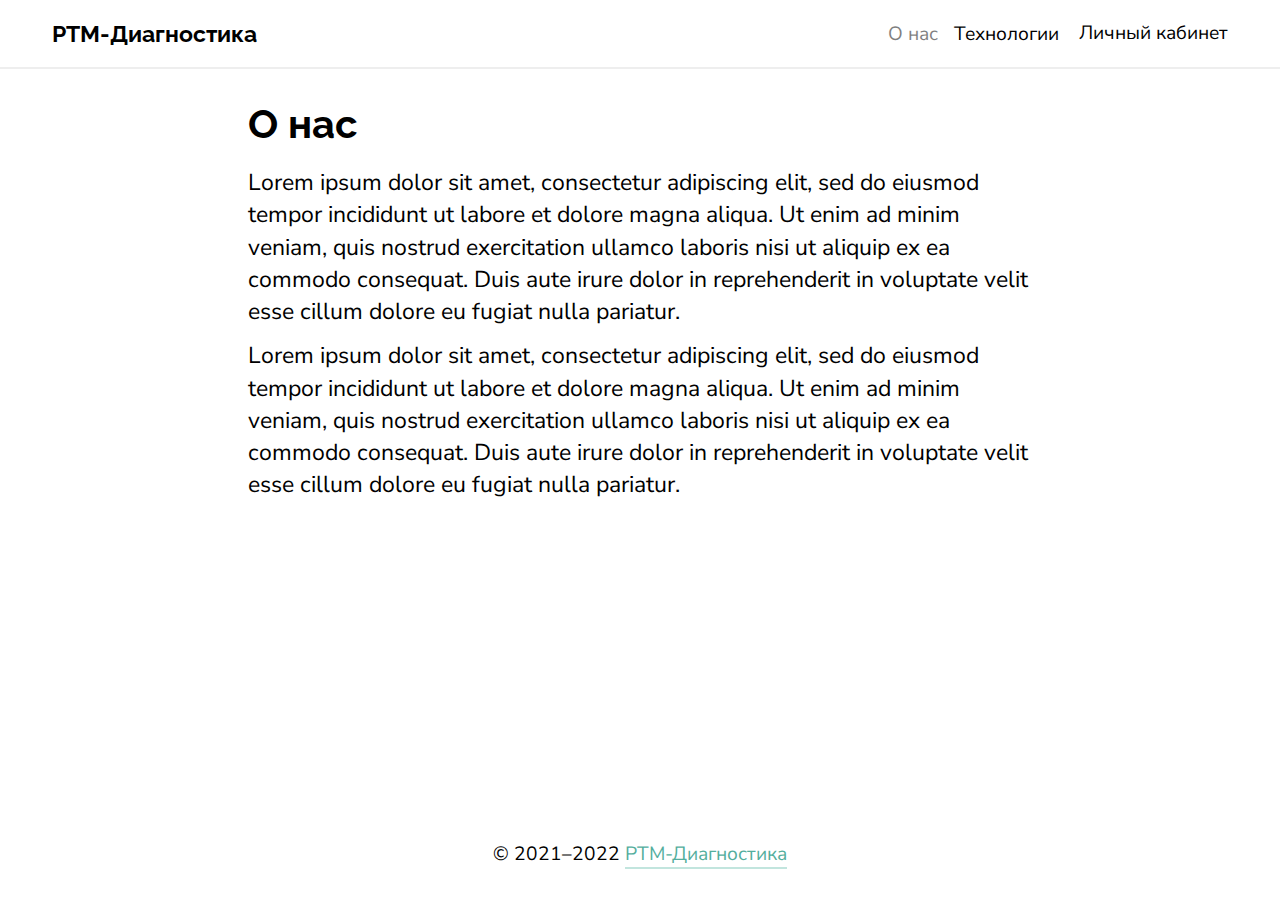
==== about.html @ 33df5606 "Add files via upload" ====
<!DOCTYPE html>
<html lang="ru">

<head>
    <meta charset="utf-8">
    <meta content="width=device-width, initial-scale=1" name="viewport">
    <title>О нас</title>
    <meta content="" name="description">
    <meta content="" name="keywords">
    <link href="" rel="shortcut icon" type="image/x-icon">
    <link href="" rel="icon" sizes="16x16" type="image/png">
    <link href="" rel="icon" sizes="32x32" type="image/png">
    <link href="" rel="icon" sizes="96x96" type="image/png">
    <link href="https://fonts.googleapis.com" rel="preconnect">
    <link crossorigin="" href="https://fonts.gstatic.com" rel="preconnect">
    <link href="https://fonts.googleapis.com/css2?family=Nunito+Sans:ital,wght@0,200;0,300;0,400;0,600;0,700;0,800;0,900;1,200;1,300;1,400;1,600;1,700;1,800;1,900&family=Raleway:ital,wght@0,100;0,200;0,300;0,400;0,500;0,600;0,700;0,800;0,900;1,100;1,200;1,300;1,400;1,500;1,600;1,700;1,800;1,900&display=swap" rel="stylesheet">
    <link href="wwwroot/css/base.css" rel="stylesheet" type="text/css">
    <link href="wwwroot/css/style.css" rel="stylesheet" type="text/css">
</head>

<body>
    <header class="header">
        <div class="header-logo">
            <a asp-action="Index" asp-area="" asp-controller="Home" asp-route-id="" href="index.html">
                <h5 class="text-lg">РТМ-Диагностика</h5>
            </a>
        </div>
        <nav class="header-nav">
            <a asp-action="About" asp-area="" asp-controller="Home" asp-route-id="" class="nav-link is-active" href="about.html">О нас</a>
            <a asp-action="Technologies" asp-area="" asp-controller="Home" asp-route-id="" class="nav-link" href="technologies.html">Технологии</a>
        </nav>
        <div class="header-login">
            <a asp-action="Cabinet" asp-area="" asp-controller="Cabinet" asp-route-id="" class="button-md button-secondary" href="registration.html">
                <i data-icon="user"></i>
                <span>Личный кабинет</span>
            </a>
            <!-- <div class="dropdown" id="toggleDropdown">
                <button class="button-md button-secondary" type="button">
                    <i data-icon="user"></i>
                    <span>Личный кабинет</span>
                </button>
                <ul class="dropdown-list">
                    <li class="dropdown-item">
                        <a class="dropdown-link" href="">
                            <p class="text-md">Личный кабинет</p>
                        </a>
                    </li>
                    <li class="dropdown-item">
                        <a class="dropdown-link" href="">
                            <p class="text-md">Выйти</p>
                        </a>
                    </li>
                </ul>
            </div> -->
        </div>
    </header>
    <main class="main">
        <div class="article">
            <div class="article-title">
                <h2 class="text-xxxl">О нас</h2>
            </div>
            <div class="article-content">
                <p class="text-lg">Lorem ipsum dolor sit amet, consectetur adipiscing elit, sed do eiusmod tempor incididunt ut labore et dolore magna aliqua. Ut enim ad minim veniam, quis nostrud exercitation ullamco laboris nisi ut aliquip ex ea commodo consequat. Duis aute irure dolor in reprehenderit in voluptate velit esse cillum dolore eu fugiat nulla pariatur.</p>
                <p class="text-lg">Lorem ipsum dolor sit amet, consectetur adipiscing elit, sed do eiusmod tempor incididunt ut labore et dolore magna aliqua. Ut enim ad minim veniam, quis nostrud exercitation ullamco laboris nisi ut aliquip ex ea commodo consequat. Duis aute irure dolor in reprehenderit in voluptate velit esse cillum dolore eu fugiat nulla pariatur.</p>
            </div>
        </div>
    </main>
    <footer class="footer">
        <p class="text-md">© 2021–2022 <a class="link" href="index.html">РТМ-Диагностика</a></p>
    </footer>
    <script src="wwwroot/js/jquery.min.js"></script>
    <script src="wwwroot/js/headroom.min.js"></script>
    <script src="wwwroot/js/jQuery.headroom.min.js"></script>
    <script src="wwwroot/js/script.js"></script>
</body>

</html>
---- wwwroot/css/base.css ----
﻿*, ::after, ::before {
	box-sizing: inherit
}

* {
	font: inherit
}

*, :root {
	--space-xxxxs: calc(0.125 * var(--space-unit));
	--space-xxxs: calc(0.25 * var(--space-unit));
	--space-xxs: calc(0.375 * var(--space-unit));
	--space-xs: calc(0.5 * var(--space-unit));
	--space-sm: calc(0.75 * var(--space-unit));
	--space-md: calc(1.25 * var(--space-unit));
	--space-lg: calc(2 * var(--space-unit));
	--space-xl: calc(3.25 * var(--space-unit));
	--space-xxl: calc(5.25 * var(--space-unit));
	--space-xxxl: calc(8.5 * var(--space-unit));
	--space-xxxxl: calc(13.75 * var(--space-unit));
	--text-xs: calc((var(--text-unit) / var(--text-scale-ratio)) / var(--text-scale-ratio));
	--text-sm: calc(var(--text-xs) * var(--text-scale-ratio));
	--text-md: calc(var(--text-sm) * var(--text-scale-ratio) * var(--text-scale-ratio));
	--text-lg: calc(var(--text-md) * var(--text-scale-ratio));
	--text-xl: calc(var(--text-lg) * var(--text-scale-ratio));
	--text-xxl: calc(var(--text-xl) * var(--text-scale-ratio));
	--text-xxxl: calc(var(--text-xxl) * var(--text-scale-ratio));
	--text-xxxxl: calc(var(--text-xxxl) * var(--text-scale-ratio))
}

:root {
    /* common */
    --icon-unit: 1rem;
    --radius: .5em;
    --space-unit: 1rem;
    --text-scale-ratio: 1.25;
    --text-unit: 1.125rem;
    /* max-width */
    --max-width-xs: 38em; /* 608px */
    --max-width-sm: 48em; /* 768px */
    --max-width-md: 64em; /* 1024px */
    --max-width-lg: 80em; /* 1280px */
    --max-width-xl: 90em; /* 1440px */
    /* radius */
    --radius-xxxxs: calc(0.125 * var(--radius));
    --radius-xxxs: calc(0.25 * var(--radius));
    --radius-xxs: calc(0.375 * var(--radius));
    --radius-xs: calc(0.5 * var(--radius));
    --radius-sm: calc(0.75 * var(--radius));
    --radius-md: calc(1.25 * var(--radius));
    --radius-lg: calc(2 * var(--radius));
    --radius-xl: calc(3.25 * var(--radius));
    --radius-xxl: calc(5.25 * var(--radius));
    --radius-xxxl: calc(8.5 * var(--radius));
    --radius-xxxxl: calc(13.75 * var(--radius));
}

@media screen and (max-width: 80em) {
    :root {
        --text-scale-ratio: 1.2;
        --text-unit: 1rem
    }
}

@media screen and (max-width: 48em) {
    :root {
        --text-scale-ratio: 1.15
    }
}

:root {
	--color-black: #000;
	--color-gray-darker: #080808;
	--color-gray-dark: #111;
	--color-gray: #808080;
	--color-gray-light: #eee;
	--color-gray-lighter: #f7f7f7;
	--color-white: #fff;
	--color-blue-dark: #60b2cc;
	--color-blue-light: #bbe3f7;
	--color-green-dark: #53ae9d;
	--color-green-light: #c2e5de;
	--color-orange-dark: #ee783b;
	--color-orange-light: #fdd5bf;
	--color-purple-dark: #7f5b93;
	--color-purple-light: #c4b1d3;
	--color-red-dark: #c96565;
	--color-red-light: #fabebd;
	--color-yellow-dark: #eabc32;
	--color-yellow-light: #f7e695
}

[hidden] {
	display: none
}

a, abbr, address, area, article, aside, audio, b, blockquote, body, button, canvas, caption, cite, code, dd, del, details, dfn, div, dl, dt, em, embed, fieldset, figcaption, figure, footer, form, h1, h2, h3, h4, h5, h6, header, hgroup, hr, html, i, iframe, img, input, ins, kbd, label, legend, li, main, mark, menu, nav, object, ol, output, p, pre, q, rp, rt, rtc, ruby, s, samp, section, select, small, span, strong, sub, summary, sup, table, tbody, td, textarea, tfoot, th, thead, time, tr, ul, var, video {
	border: 0;
	margin: 0;
	padding: 0;
	transition: .25s ease-in-out;
	transition-property: background-color, border-color, color, opacity, transform, visibility
	/* transition-property: background-color, border-color, color, font-size, margin, opacity, padding, transform, visibility */
}

a {
	background-color: transparent;
	color: inherit;
	text-decoration: none
}

article, aside, details, figcaption, figure, footer, header, hgroup, main, menu, nav, section {
	display: block
}

b, strong {
	font-weight: 700
}

blockquote, q {
	quotes: none
}

body {
	background-color: var(--color-white);
	color: var(--color-black);
	font: 400 var(--text-unit) "Nunito Sans", sans-serif
}

h1,
h2,
h3,
h4,
h5,
h6 {
    font-family: "Raleway", sans-serif;
	font-weight: 700
}

h1 {
    font-size: var(--text-xxxxl)
}

h2 {
    font-size: var(--text-xxxl)
}

h3 {
    font-size: var(--text-xxl)
}

h4 {
    font-size: var(--text-xl)
}

h5 {
    font-size: var(--text-lg)
}

h6 {
    font-size: var(--text-md)
}

html {
	box-sizing: border-box
}

img, svg, video {
	max-width: 100%
}

img {
	vertical-align: bottom
}

svg {
	flex-shrink: 0
}

menu, ol, ul {
	list-style: none
}

p {
	line-height: 1.4
}

s {
	text-decoration: line-through
}

small {
	font-size: var(--text-sm)
}

table {
	border-collapse: collapse;
	border-spacing: 0
}

.clearfix::after, .clearfix::before {
	content: "";
	display: table
}

.clearfix::after {
	clear: both
}

/* accessibility */

.sr-only, .sr-only-focusable:not(:focus):not(:focus-within) {
	border: 0;
	clip: rect(1px, 1px, 1px, 1px);
	clip-path: inset(50%);
	height: 1px;
	overflow: hidden;
	padding: 0;
	position: absolute;
	white-space: nowrap;
	width: 1px
}



.is-hidden {
    display: none;
    opacity: 0;
    visibility: hidden
}

.not-hidden {
    display: block;
    opacity: 1;
    visibility: visible
}

/*********
*
*  Validation
*
*********/

.field-validation-error {
    color: var(--red-primary) !important
}



[data-columns] {
    display: -ms-grid;
    display: grid;
    grid-gap: var(--space-md);
    -ms-grid-rows: auto;
    grid-template-rows: auto
}

[data-columns="1"] {
    -ms-grid-columns: (1fr)[1];
    grid-template-columns: repeat(1, 1fr)
}

[data-columns="2"] {
    -ms-grid-columns: (1fr)[2];
    grid-template-columns: repeat(2, 1fr)
}

[data-columns="3"] {
    -ms-grid-columns: (1fr)[3];
    grid-template-columns: repeat(3, 1fr)
}

[data-columns="4"] {
    -ms-grid-columns: (1fr)[4];
    grid-template-columns: repeat(4, 1fr)
}

[data-columns="5"] {
    -ms-grid-columns: (1fr)[5];
    grid-template-columns: repeat(5, 1fr)
}

[data-columns="6"] {
    -ms-grid-columns: (1fr)[6];
    grid-template-columns: repeat(6, 1fr)
}

@media screen and (max-width: 64em) {
    [data-columns="1"] {
        -ms-grid-columns: (1fr)[1];
        grid-template-columns: repeat(1, 1fr)
    }

    [data-columns="2"] {
        -ms-grid-columns: (1fr)[2];
        grid-template-columns: repeat(2, 1fr)
    }

    [data-columns="3"] {
        -ms-grid-columns: (1fr)[2];
        grid-template-columns: repeat(2, 1fr)
    }

    [data-columns="4"] {
        -ms-grid-columns: (1fr)[2];
        grid-template-columns: repeat(2, 1fr)
    }

    [data-columns="5"] {
        -ms-grid-columns: (1fr)[3];
        grid-template-columns: repeat(3, 1fr)
    }

    [data-columns="6"] {
        -ms-grid-columns: (1fr)[3];
        grid-template-columns: repeat(3, 1fr)
    }
}

@media screen and (max-width: 48em) {
    [data-columns="1"] {
        -ms-grid-columns: (1fr)[1];
        grid-template-columns: repeat(1, 1fr)
    }

    [data-columns="2"] {
        -ms-grid-columns: (1fr)[1];
        grid-template-columns: repeat(1, 1fr)
    }

    [data-columns="3"] {
        -ms-grid-columns: (1fr)[2];
        grid-template-columns: repeat(2, 1fr)
    }

    [data-columns="4"] {
        -ms-grid-columns: (1fr)[2];
        grid-template-columns: repeat(2, 1fr)
    }

    [data-columns="5"] {
        -ms-grid-columns: (1fr)[2];
        grid-template-columns: repeat(2, 1fr)
    }

    [data-columns="6"] {
        -ms-grid-columns: (1fr)[3];
        grid-template-columns: repeat(3, 1fr)
    }
}







a {
    cursor: pointer;
    text-decoration: none
}



/*
body {
    font: 400 var(--text-lg)/1.2 "Nunito Sans", sans-serif;
    font-family: "Nunito Sans", sans-serif;
    font-size: var(--text-lg);
    font-weight: 400;
    line-height: 1.2
*/
---- wwwroot/css/style.css ----
html,
body {
    overflow-x: hidden
}

body {
    display: flex;
    flex-direction: column;
    min-height: 100vh;
    position: relative
}

form > :not(:last-child) {
    margin-bottom: var(--space-md)
}

:focus {
    outline: none
}

/* components */

button,
.button-sm,
.button-md,
.button-lg,
input,
.input-sm,
.input-md,
.input-lg,
textarea,
.textarea-sm,
.textarea-md,
.textarea-lg {
    appearance: none;
    background-color: var(--color-gray-lighter);
    border: 2px solid transparent;
    border-radius: var(--radius-sm);
    color: var(--color-black);
    font: 400 var(--text-md)/1.2 "Nunito Sans", sans-serif;
    font-family: "Nunito Sans", sans-serif;
    font-size: var(--text-md);
    font-weight: 400;
    line-height: 1.2;
    overflow: hidden;
    position: relative;
    text-overflow: ellipsis;
    width: 100%
}

button:hover,
button:focus,
.button-sm:hover,
.button-sm:focus,
.button-md:hover,
.button-md:focus,
.button-lg:hover,
.button-lg:focus,
input:hover,
input:focus,
.input-sm:hover,
.input-sm:focus,
.input-md:hover,
.input-md:focus,
.input-lg:hover,
.input-lg:focus,
textarea:hover,
textarea:focus,
.textarea-sm:hover,
.textarea-sm:focus,
.textarea-md:hover,
.textarea-md:focus,
.textarea-lg:hover,
.textarea-lg:focus {
    background-color: var(--color-gray-light)
}

.button-sm,
.input-sm,
.textarea-sm {
    font-size: var(--text-sm);
    padding: var(--space-xs) var(--space-sm)
}

.button-md,
.input-md,
.textarea-md {
    font-size: var(--text-md);
    padding: var(--space-sm) var(--space-md)
}

.button-lg,
.input-lg,
.textarea-lg {
    font-size: var(--text-lg);
    padding: var(--space-md) var(--space-lg)
}

button,
.button-sm,
.button-md,
.button-lg {
    align-items: center;
    background-origin: border-box;
    cursor: pointer;
    display: inline-flex;
    justify-content: center;
    overflow: visible;
    text-decoration: none;
    touch-action: manipulation;
    white-space: nowrap;
    width: -webkit-fit-content;
    width: -moz-fit-content;
    width: fit-content
}

button > :not(:last-child),
.button-sm > :not(:last-child),
.button-md > :not(:last-child),
.button-lg > :not(:last-child) {
    margin-right: var(--space-xxs)
}

.button-sm {
    height: calc(1.2 * var(--text-sm) + 2 * var(--space-xs) + 2 * 2px);
    min-width: calc(1.2 * var(--text-sm) + 2 * var(--space-xs) + 2 * 2px)
}

.button-sm.button-icon {
    border-radius: 50%;
    flex-shrink: 0;
    height: calc(1.2 * var(--text-sm) + 2 * var(--space-xs) + 2 * 2px);
    max-width: calc(1.2 * var(--text-sm) + 2 * var(--space-xs) + 2 * 2px);
    padding: var(--space-xs);
    width: calc(1.2 * var(--text-sm) + 2 * var(--space-xs) + 2 * 2px)
}

.button-md {
    height: calc(1.2 * var(--text-md) + 2 * var(--space-sm) + 2 * 2px);
    min-width: calc(1.2 * var(--text-md) + 2 * var(--space-sm) + 2 * 2px)
}

.button-md.button-icon {
    border-radius: 50%;
    flex-shrink: 0;
    height: calc(1.2 * var(--text-md) + 2 * var(--space-sm) + 2 * 2px);
    max-width: calc(1.2 * var(--text-md) + 2 * var(--space-sm) + 2 * 2px);
    padding: var(--space-sm);
    width: calc(1.2 * var(--text-md) + 2 * var(--space-sm) + 2 * 2px)
}

.button-lg {
    height: calc(1.2 * var(--text-lg) + 2 * var(--space-md) + 2 * 2px);
    min-width: calc(1.2 * var(--text-lg) + 2 * var(--space-md) + 2 * 2px)
}

.button-lg.button-icon {
    border-radius: 50%;
    flex-shrink: 0;
    height: calc(1.2 * var(--text-lg) + 2 * var(--space-md) + 2 * 2px);
    max-width: calc(1.2 * var(--text-lg) + 2 * var(--space-md) + 2 * 2px);
    padding: var(--space-md);
    width: calc(1.2 * var(--text-lg) + 2 * var(--space-md) + 2 * 2px)
}

button span,
button i,
.button-sm span,
.button-sm i,
.button-md span,
.button-md i,
.button-lg span,
.button-lg i {
    color: var(--color-black)
}

button i,
.button-sm i,
.button-md i,
.button-lg i {
    flex-shrink: 0
}

.button-sm span {
    font-size: var(--text-sm)
}

.button-md span {
    font-size: var(--text-md)
}

.button-lg span {
    font-size: var(--text-lg)
}

.button-sm i {
    height: var(--text-sm);
    width: var(--text-sm)
}

.button-md i {
    height: var(--text-md);
    width: var(--text-md)
}

.button-lg i {
    height: var(--text-lg);
    width: var(--text-lg)
}

.button-primary {
    background-color: var(--color-green-dark);
    color: var(--color-white)
}

.button-primary span {
    color: var(--color-white)
}

.button-primary i {
    stroke: var(--color-white)
}

.button-primary:hover {
    background-color: var(--color-green-light)
}

.button-subtle {
    background-color: transparent;
    border: 2px solid var(--color-gray-light)
}

.button-secondary {
    background-color: transparent !important;
    border: 0 none !important;
    border-radius: 0 !important;
    height: auto !important;
    padding: 0 !important
}

.button-secondary:hover,
.button-secondary:focus {
    background-color: transparent;
    opacity: .5
}

input,
.input-sm,
.input-md,
.input-lg {
    display: block
}

.input-sm {
    height: calc(1.2 * var(--text-sm) + 2 * var(--space-xs) + 2 * 2px)
}

.input-md {
    height: calc(1.2 * var(--text-md) + 2 * var(--space-sm) + 2 * 2px)
}

.input-lg {
    height: calc(1.2 * var(--text-lg) + 2 * var(--space-md) + 2 * 2px)
}

.input-subtle {
    background-color: transparent;
    border: 2px solid var(--color-gray-light)
}

input::placeholder {
    color: var(--color-gray)
}

textarea,
.textarea-sm,
.textarea-md,
.textarea-lg {
    display: block;
    overflow: auto;
    resize: vertical
}

textarea::placeholder {
    color: var(--color-gray)
}

.dropdown {
    display: flex;
    position: relative
}

.dropdown-list {
    background-color: var(--color-white);
    border: 2px solid var(--color-gray-light);
    border-radius: var(--radius-sm);
    height: fit-content;
    left: 0;
    opacity: 0;
    overflow: hidden;
    overflow-y: auto;
    position: absolute;
    right: 0;
    top: calc(100% + var(--space-xxs));
    visibility: hidden;
    width: 100%;
    z-index: 8
}

.dropdown:hover .dropdown-list {
    opacity: 1;
    visibility: visible
}

.dropdown-item {
    cursor: pointer;
    padding: var(--space-sm) var(--space-md)
}

.dropdown-item:not(:last-of-type) {
    border-bottom: 2px solid var(--color-gray-light)
}

.dropdown-item:hover {
    background-color: var(--color-gray-light)
}

/* header */

.header {
    align-items: center;
    background-color: var(--color-white);
    border-bottom: 2px solid var(--color-gray-light);
    display: flex;
    flex-shrink: 0;
    justify-content: flex-end;
    padding: var(--space-md) var(--space-xl);
    position: sticky;
    top: 0;
    width: 100%;
    z-index: 9
}

.header-pinned {
    transform: translatey(0%)
}

.header-unpinned {
    transform: translatey(-100%)
}

.header-logo {
    margin-right: auto
}

.header-nav {
    padding-left: var(--space-md)
}

.nav-link {
    color: var(--color-black);
    font-size: var(--text-md);
    margin-right: var(--space-sm);
    overflow: hidden;
    white-space: nowrap
}

.nav-link.is-active {
    opacity: .5
}

.nav-link:hover {
    opacity: .5
}

.nav-link:last-of-type {
    margin-right: 0
}

.header-login {
    align-items: center;
    display: flex;
    padding-left: var(--space-md)
}

.header-login a i,
.header-login button i {
    display: none
}

.header-login .dropdown-list {
    height: max-content;
    left: auto;
    min-width: 240px;
    overflow-y: hidden
}

/* main */

.main {
    flex-grow: 1;
    padding: var(--space-lg) var(--space-xl)
}

/* footer */

.footer {
    display: flex;
    flex-shrink: 0;
    justify-content: center;
    padding: var(--space-lg) var(--space-xl)
}

/* article */

.article {
    margin-left: auto;
    margin-right: auto;
    width: calc(100% / 3 * 2)
}

.article-title {
    margin-bottom: var(--space-md)
}

.article-content > :not(:last-child) {
    margin-bottom: var(--space-sm)
}

/* cabinet */

.cabinet {
    display: flex;
    position: relative
}

.cabinet > :not(:last-child) {
    margin-right: var(--space-lg)
}

.cabinet-aside {
    /* flex-basis: calc((2 * 100% - 3 * var(--space-lg)) / 6); */
    flex-shrink: 0;
    width: calc((2 * 100% - 3 * var(--space-lg)) / 6)
}

.cabinet-body {
    /* flex-basis: calc((4 * 100% - 3 * var(--space-lg)) / 6); */
    flex-shrink: 0;
    width: calc((4 * 100% - 3 * var(--space-lg)) / 6)
}

.cabinet-header {
    margin-bottom: var(--space-md)
}

.cabinet-title {
    align-items: center;
    display: flex;
    justify-content: space-between;
    margin-bottom: var(--space-xxs);
    position: relative
}

.cabinet-title:last-child {
    margin-bottom: 0
}

#closeProfile {
    display: none
}

#openProfile {
    display: none
}

/* contact */

.contact-form button,
.contact-form input {
    width: 100%
}

/* profile */

.profile {
    /* background-color: var(--color-white); */
    border: 2px solid var(--color-gray-light);
    border-radius: var(--radius-md);
    overflow: hidden;
    padding: var(--space-md) var(--space-lg)
}

.profile-thumb {
    aspect-ratio: 1 / 1;
    border: 2px solid var(--color-gray-light);
    border-radius: 50%;
    margin: 0 auto var(--space-md);
    max-height: 256px;
    max-width: 256px;
    width: calc(100% / 3 * 2)
}

.profile-img {
    object-fit: cover;
    width: 100%
}

.profile-item p,
.profile-item span {
    overflow: hidden;
    text-overflow: ellipsis
}

.profile-item {
    margin-bottom: var(--space-md)
}

.profile-item:last-of-type {
    margin-bottom: 0
}

/* exams */

.exams-control {
    display: flex;
    flex-wrap: wrap;
    margin: calc(-1 * var(--space-xxs) / 2);
    margin-bottom: calc(var(--space-md) - var(--space-xxs) / 2);
    width: auto
}

.exams-control > * {
    margin: calc(var(--space-xxs) / 2)
}

.exams-list {
    border: 2px solid var(--color-gray-light);
    border-radius: var(--radius-md)
}

.exams-item {
    border-bottom: 2px solid var(--color-gray-light);
    padding: var(--space-md) var(--space-lg);
    width: 100%
}

.exams-item:last-of-type {
    border-bottom: none
}

.exams-item .row {
    margin-bottom: var(--space-md)
}

/* medical-centers */

.medical-centers-list {
    border: 2px solid var(--color-gray-light);
    border-radius: var(--radius-md)
}

.medical-centers-item {
    border-bottom: 2px solid var(--color-gray-light);
    padding: var(--space-md) var(--space-lg);
    width: 100%
}

.medical-centers-item:last-of-type {
    border-bottom: none
}

/* menu */

.menu-list {
    border: 2px solid var(--color-gray-light);
    border-radius: var(--radius-md)
}

.menu-item {
    border-bottom: 2px solid var(--color-gray-light);
    padding: var(--space-md) var(--space-lg);
    width: 100%
}

.menu-item:last-of-type {
    border-bottom: none
}

/* login */

.login {
    margin-left: auto;
    margin-right: auto;
    text-align: center;
    width: calc(100% / 3)
}

.login-action button {
    width: 100%
}

.login > :not(:last-child) {
    margin-bottom: var(--space-md)
}

.input-group {
    overflow: hidden;
    position: relative
}

.input-group input {
    border-bottom: none;
    border-radius: 0
}

.input-group input:first-of-type {
    border-top-left-radius: var(--radius-sm);
    border-top-right-radius: var(--radius-sm)
}

.input-group input:last-of-type {
    border-bottom: 2px solid var(--color-gray-light);
    border-bottom-left-radius: var(--radius-sm);
    border-bottom-right-radius: var(--radius-sm)
}

.column.column-end {
    align-self: end
}

.is-hidden {
    display: none;
    opacity: 0;
    visibility: hidden
}

.not-hidden {
    display: block;
    opacity: 1;
    visibility: visible
}

.desc {
    color: var(--color-gray);
    display: block;
    font-size: var(--text-md);
    margin-bottom: var(--space-xxxxs)
}

.desc:last-child {
    margin-bottom: 0
}

:root {
    --icon-sm: var(--text-sm);
    --icon-md: var(--text-md);
    --icon-lg: var(--text-md)
}

i,
.icon-sm,
.icon-md,
.icon-lg {
    background-position: 50% 50%;
    background-position: center center;
    background-repeat: no-repeat;
    background-size: cover;
    background-size: var(--text-md);
    content: "";
    display: inline-block;
    height: var(--text-md);
    position: relative;
    width: var(--text-md);
    /* flex-shrink: 0;
    height: var(--size);
    line-height: 1;
    max-width: initial;
    width: var(--size);
    --size: 1em */
}

.icon-sm {
    background-size: var(--text-sm);
    height: var(--text-sm);
    /* min-width: var(--text-sm); */
    width: var(--text-sm);
    --size: var(--icon-sm)
}

.icon-md {
    background-size: var(--text-md);
    height: var(--text-md);
    /* min-width: var(--text-md); */
    width: var(--text-md);
    --size: var(--icon-sm)
}

.icon-lg {
    background-size: var(--text-lg);
    height: var(--text-lg);
    /* min-width: var(--text-lg); */
    width: var(--text-lg);
    --size: var(--icon-lg)
}

[data-icon="user"] {
    background-image: url("data:image/svg+xml;charset=utf-8,%3Csvg xmlns='http://www.w3.org/2000/svg' width='24' height='24' viewBox='0 0 24 24' fill='none' stroke='%23000000' stroke-width='2' stroke-linecap='round' stroke-linejoin='round'%3E%3Cpath d='M20 21v-2a4 4 0 0 0-4-4H8a4 4 0 0 0-4 4v2'%3E%3C/path%3E%3Ccircle cx='12' cy='7' r='4'%3E%3C/circle%3E%3C/svg%3E");
}

[data-icon="x"] {
    background-image: url("data:image/svg+xml;charset=utf-8,%3csvg xmlns='http://www.w3.org/2000/svg' width='24' height='24' viewbox='0 0 24 24' fill='none' stroke='%23000000' stroke-width='2' stroke-linecap='round' stroke-linejoin='round'%3e%3cline x1='18' y1='6' x2='6' y2='18'%3e%3c/line%3e%3cline x1='6' y1='6' x2='18' y2='18'%3e%3c/line%3e%3c/svg%3e");
}

.link {
    border-bottom: 2px solid var(--color-green-light);
    color: var(--color-green-dark);
    font: 400 var(--text-md)/1.2 "Nunito Sans", sans-serif
}

.link:hover,
.link:focus {
    border-bottom-color: var(--color-green-dark)
}

.separator {
    border-bottom: 2px solid var(--color-gray-light);
    width: 100%
}

/* aspect-ratio */

[class^=aspect-ratio-] {
    height: 0;
    padding-bottom: calc(100%/(var(--aspect-ratio)));
    position: relative;
    --aspect-ratio: calc(16 / 9)
}

[class^=aspect-ratio] > * {
    height: 100%;
    left: 0;
    position: absolute;
    top: 0;
    width: 100%
}

[class^=aspect-ratio] > :not(iframe) {
    -o-object-fit: cover;
    object-fit: cover
}

.aspect-ratio-1\:1 {
    --aspect-ratio: calc(1/1)
}

.aspect-ratio-4\:3 {
    --aspect-ratio: calc(4 / 3)
}

.aspect-ratio-14\:9 {
    --aspect-ratio: calc(14 / 9)
}

.aspect-ratio-16\:9 {
    --aspect-ratio: calc(16 / 9)
}

.aspect-ratio-16\:10 {
    --aspect-ratio: calc(16 / 10)
}

.aspect-ratio-2\:1 {
    --aspect-ratio: calc(2 / 1)
}

.aspect-ratio-3\:1 {
    --aspect-ratio: calc(3 / 1)
}

.aspect-ratio-4\:1 {
    --aspect-ratio: calc(4 / 1)
}

.aspect-ratio-3\:2 {
    --aspect-ratio: calc(3 / 2)
}

.aspect-ratio-5\:4 {
    --aspect-ratio: calc(5 / 4)
}

.aspect-ratio-7\:5 {
    --aspect-ratio: calc(7 / 5)
}

.aspect-ratio-19\:10 {
    --aspect-ratio: calc(21 / 10)
}

.aspect-ratio-21\:9 {
    --aspect-ratio: calc(21 / 9)
}

.aspect-ratio-32\:9 {
    --aspect-ratio: calc(32 / 9)
}

/* font-size */

.text-xs {
    font-size: var(--text-xs)
}

.text-sm {
    font-size: var(--text-sm)
}

.text-md {
    font-size: var(--text-md)
}

.text-lg {
    font-size: var(--text-lg)
}

.text-xl {
    font-size: var(--text-xl)
}

.text-xxl {
    font-size: var(--text-xxl)
}

.text-xxxl {
    font-size: var(--text-xxxl)
}

.text-xxxxl {
    font-size: var(--text-xxxxl)
}

@media screen and (max-width: 64em) {
    .header {
        padding: var(--space-md) var(--space-lg)
    }

    .header-login a,
    .header-login button {
        padding: 0;
        min-width: 0
    }

    .header-login a i,
    .header-login button i {
        display: inline-block;
        margin-right: 0 !important
    }

    .header-login a span,
    .header-login button span {
        display: none
    }

    .main {
        padding: var(--space-md) var(--space-lg)
    }

    .footer {
        padding: var(--space-md) var(--space-lg)
    }

    .cabinet-aside {
        display: none
    }

    .cabinet-body {
        /* flex-basis: 100%; */
        width: 100%
    }

    .cabinet.is-collapsed .cabinet-aside {
        display: block;
        /* flex-basis: 100%; */
        width: 100%;
        z-index: 8
    }

    .cabinet.is-collapsed .cabinet-body {
        display: none
    }

    #closeProfile {
        background-color: var(--color-white);
        display: inline-flex;
        position: absolute;
        right: var(--space-lg);
        top: var(--space-md)
    }

    #closeProfile:hover,
    #closeProfile:focus {
        background-color: var(--color-gray-light)
    }

    #openProfile {
        display: inline-flex
    }

    .login {
        width: calc(100% / 2)
    }

    .profile-thumb {
        margin: 0 var(--space-lg) 0 0;
        width: calc(100% / 2)
    }
}

@media screen and (max-width: 48em) {
    .header {
        padding: var(--space-md)
    }

    .main {
        padding: var(--space-md)
    }

    .footer {
        padding: var(--space-md)
    }

    .article {
        width: 100%
    }

    .cabinet.is-collapsed .cabinet-aside {
        flex-direction: column
    }

    .login {
        width: 100%
    }

    .profile-thumb {
        margin: 0 0 var(--space-md);
        width: 100%
    }
}

@media screen and (max-width: 38em) {
    .header {
        flex-wrap: wrap
    }

    .header-logo {
        flex: 1;
        margin-right: none
    }

    .header-nav {
        display: flex;
        flex: 2;
        flex-basis: 100%;
        flex-wrap: wrap;
        order: 2;
        padding-left: 0 !important;
        padding-top: var(--space-sm);
        width: 100%
    }

    .cabinet-title {
        align-items: flex-start;
        flex-direction: column
    }

    .cabinet-title button {
        width: 100%
    }

    .cabinet-title > :not(:last-child) {
        margin-bottom: var(--space-xxs)
    }

    #closeProfile {
        right: 0;
        top: 0
    }

    .profile {
        border: 0;
        border-radius: 0;
        padding: 0
    }

    .exams-control {
        flex-wrap: nowrap;
        overflow-y: auto;
        width: 100%
    }

    .exams-control > * {
        flex-shrink: 0
    }

    .exams-list {
        border: 0;
        border-radius: 0
    }

    .exams-item {
        padding: var(--space-md) 0
    }

    .exams-item:first-of-type {
        padding-top: 0
    }

    .exams-item:last-of-type {
        padding-bottom: 0
    }

    .medical-centers-list {
        border: 0;
        border-radius: 0
    }

    .medical-centers-item {
        padding: var(--space-md) 0
    }

    .medical-centers-item:first-of-type {
        padding-top: 0
    }

    .medical-centers-item:last-of-type {
        padding-bottom: 0
    }

    .menu-list {
        border: 0;
        border-radius: 0
    }

    .menu-item {
        padding: var(--space-md) 0
    }

    .menu-item:first-of-type {
        padding-top: 0
    }

    .menu-item:last-of-type {
        padding-bottom: 0
    }
}

.field-validation-error {
    color: var(--red-primary) !important
}
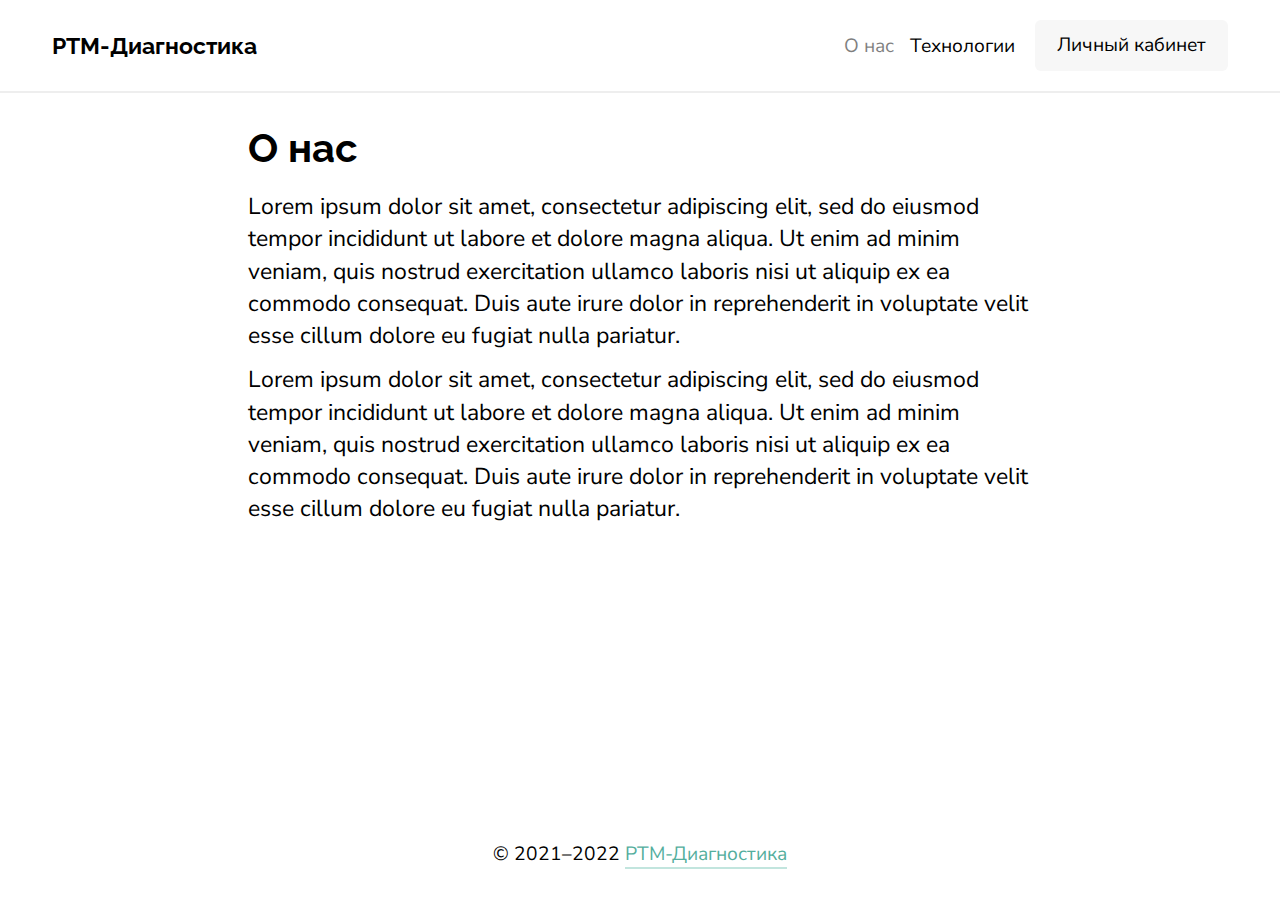
==== commit f170a05b: "Add files via upload" ====
--- a/about.html
+++ b/about.html
@@ -14,8 +14,8 @@
     <link href="https://fonts.googleapis.com" rel="preconnect">
     <link crossorigin="" href="https://fonts.gstatic.com" rel="preconnect">
     <link href="https://fonts.googleapis.com/css2?family=Nunito+Sans:ital,wght@0,200;0,300;0,400;0,600;0,700;0,800;0,900;1,200;1,300;1,400;1,600;1,700;1,800;1,900&family=Raleway:ital,wght@0,100;0,200;0,300;0,400;0,500;0,600;0,700;0,800;0,900;1,100;1,200;1,300;1,400;1,500;1,600;1,700;1,800;1,900&display=swap" rel="stylesheet">
-    <link href="wwwroot/css/base.css" rel="stylesheet" type="text/css">
-    <link href="wwwroot/css/style.css" rel="stylesheet" type="text/css">
+    <link href="wwwroot/css/base.min.css" rel="stylesheet" type="text/css">
+    <link href="wwwroot/css/style.min.css" rel="stylesheet" type="text/css">
 </head>
 
 <body>
@@ -26,23 +26,38 @@
             </a>
         </div>
         <nav class="header-nav">
-            <a asp-action="About" asp-area="" asp-controller="Home" asp-route-id="" class="nav-link is-active" href="about.html">О нас</a>
-            <a asp-action="Technologies" asp-area="" asp-controller="Home" asp-route-id="" class="nav-link" href="technologies.html">Технологии</a>
+            <a asp-action="About" asp-area="" asp-controller="Home" asp-route-id="" class="header-nav-link is-active" href="about.html">О нас</a>
+            <a asp-action="Technologies" asp-area="" asp-controller="Home" asp-route-id="" class="header-nav-link" href="technologies.html">Технологии</a>
         </nav>
         <div class="header-login">
-            <a asp-action="Cabinet" asp-area="" asp-controller="Cabinet" asp-route-id="" class="button-md button-secondary" href="registration.html">
+            <a asp-action="Cabinet" asp-area="" asp-controller="Cabinet" asp-route-id="" class="button-md" href="registration.html">
                 <i data-icon="user"></i>
                 <span>Личный кабинет</span>
             </a>
-            <!-- <div class="dropdown" id="toggleDropdown">
-                <button class="button-md button-secondary" type="button">
+            <!-- <div class="dropdown">
+                <button class="button-md" type="button">
                     <i data-icon="user"></i>
                     <span>Личный кабинет</span>
                 </button>
                 <ul class="dropdown-list">
                     <li class="dropdown-item">
-                        <a class="dropdown-link" href="">
+                        <a class="dropdown-link" href="cabinet.html">
                             <p class="text-md">Личный кабинет</p>
+                        </a>
+                    </li>
+                    <li class="dropdown-item">
+                        <a class="dropdown-link" href="medicalcenters.html">
+                            <p class="text-md">Медицинские центры</p>
+                        </a>
+                    </li>
+                    <li class="dropdown-item">
+                        <a class="dropdown-link" href="examinations.html">
+                            <p class="text-md">Обследования</p>
+                        </a>
+                    </li>
+                    <li class="dropdown-item">
+                        <a class="dropdown-link" href="contact.html">
+                            <p class="text-md">Персональные данные</p>
                         </a>
                     </li>
                     <li class="dropdown-item">
--- a/wwwroot/css/base.min.css
+++ b/wwwroot/css/base.min.css
@@ -0,0 +1 @@
+*,::after,::before{-webkit-box-sizing:inherit;box-sizing:inherit}*{font:inherit}*,:root{--space-xxxxs:calc(0.125 * var(--space-unit));--space-xxxs:calc(0.25 * var(--space-unit));--space-xxs:calc(0.375 * var(--space-unit));--space-xs:calc(0.5 * var(--space-unit));--space-sm:calc(0.75 * var(--space-unit));--space-md:calc(1.25 * var(--space-unit));--space-lg:calc(2 * var(--space-unit));--space-xl:calc(3.25 * var(--space-unit));--space-xxl:calc(5.25 * var(--space-unit));--space-xxxl:calc(8.5 * var(--space-unit));--space-xxxxl:calc(13.75 * var(--space-unit));--text-xs:calc((var(--text-unit) / var(--text-scale-ratio)) / var(--text-scale-ratio));--text-sm:calc(var(--text-xs) * var(--text-scale-ratio));--text-md:calc(var(--text-sm) * var(--text-scale-ratio) * var(--text-scale-ratio));--text-lg:calc(var(--text-md) * var(--text-scale-ratio));--text-xl:calc(var(--text-lg) * var(--text-scale-ratio));--text-xxl:calc(var(--text-xl) * var(--text-scale-ratio));--text-xxxl:calc(var(--text-xxl) * var(--text-scale-ratio));--text-xxxxl:calc(var(--text-xxxl) * var(--text-scale-ratio))}:root{--icon-unit:1rem;--radius:.25em;--space-unit:1rem;--text-scale-ratio:1.25;--text-unit:1.125rem;--max-width-xs:38em;--max-width-sm:48em;--max-width-md:64em;--max-width-lg:80em;--max-width-xl:90em;--radius-xxxxs:calc(0.125 * var(--radius));--radius-xxxs:calc(0.25 * var(--radius));--radius-xxs:calc(0.375 * var(--radius));--radius-xs:calc(0.5 * var(--radius));--radius-sm:calc(0.75 * var(--radius));--radius-md:calc(1.25 * var(--radius));--radius-lg:calc(2 * var(--radius));--radius-xl:calc(3.25 * var(--radius));--radius-xxl:calc(5.25 * var(--radius));--radius-xxxl:calc(8.5 * var(--radius));--radius-xxxxl:calc(13.75 * var(--radius))}@media screen and (max-width:80em){:root{--text-scale-ratio:1.2;--text-unit:1rem}}@media screen and (max-width:48em){:root{--text-scale-ratio:1.15}}:root{--color-black:#000;--color-gray-darker:#080808;--color-gray-dark:#111;--color-gray:#808080;--color-gray-light:#eee;--color-gray-lighter:#f7f7f7;--color-white:#fff;--color-blue-dark:#60b2cc;--color-blue-light:#bbe3f7;--color-green-dark:#53ae9d;--color-green-light:#c2e5de;--color-orange-dark:#ee783b;--color-orange-light:#fdd5bf;--color-purple-dark:#7f5b93;--color-purple-light:#c4b1d3;--color-red-dark:#c96565;--color-red-light:#fabebd;--color-yellow-dark:#eabc32;--color-yellow-light:#f7e695}[hidden]{display:none}a,abbr,address,area,article,aside,audio,b,blockquote,body,button,canvas,caption,cite,code,dd,del,details,dfn,div,dl,dt,em,embed,fieldset,figcaption,figure,footer,form,h1,h2,h3,h4,h5,h6,header,hgroup,hr,html,i,iframe,img,input,ins,kbd,label,legend,li,main,mark,menu,nav,object,ol,output,p,pre,q,rp,rt,rtc,ruby,s,samp,section,select,small,span,strong,sub,summary,sup,table,tbody,td,textarea,tfoot,th,thead,time,tr,ul,var,video{border:0;margin:0;padding:0;-webkit-transition:.125s ease-in-out;-o-transition:.125s ease-in-out;transition:.125s ease-in-out;-webkit-transition-property:background-color,border-color,color,opacity,visibility,-webkit-transform;transition-property:background-color,border-color,color,opacity,visibility,-webkit-transform;-o-transition-property:background-color,border-color,color,opacity,transform,visibility;transition-property:background-color,border-color,color,opacity,transform,visibility;transition-property:background-color,border-color,color,opacity,transform,visibility,-webkit-transform}a{background-color:transparent;color:inherit;text-decoration:none}article,aside,details,figcaption,figure,footer,header,hgroup,main,menu,nav,section{display:block}b,strong{font-weight:700}blockquote,q{quotes:none}body{background-color:var(--color-white);color:var(--color-black);font:400 var(--text-unit) "Nunito Sans",sans-serif}h1,h2,h3,h4,h5,h6{font-family:Raleway,sans-serif;font-weight:700}h1{font-size:var(--text-xxxxl)}h2{font-size:var(--text-xxxl)}h3{font-size:var(--text-xxl)}h4{font-size:var(--text-xl)}h5{font-size:var(--text-lg)}h6{font-size:var(--text-md)}html{-webkit-box-sizing:border-box;box-sizing:border-box}img,svg,video{max-width:100%}img{vertical-align:bottom}svg{-ms-flex-negative:0;flex-shrink:0}menu,ol,ul{list-style:none}p{line-height:1.4}s{text-decoration:line-through}small{font-size:var(--text-sm)}table{border-collapse:collapse;border-spacing:0}.clearfix::after,.clearfix::before{content:"";display:table}.clearfix::after{clear:both}.field-validation-error{color:var(--red-primary)!important}.is-hidden{display:none;opacity:0;visibility:hidden}.not-hidden{display:block;opacity:1;visibility:visible}.sr-only,.sr-only-focusable:not(:focus):not(:focus-within){border:0;clip:rect(1px,1px,1px,1px);-webkit-clip-path:inset(50%);clip-path:inset(50%);height:1px;overflow:hidden;padding:0;position:absolute;white-space:nowrap;width:1px}[data-columns]{display:-ms-grid;display:grid;grid-gap:var(--space-md);-ms-grid-rows:auto;grid-template-rows:auto}[data-columns="1"]{-ms-grid-columns:(1fr)[1];grid-template-columns:repeat(1,1fr)}[data-columns="2"]{-ms-grid-columns:(1fr)[2];grid-template-columns:repeat(2,1fr)}[data-columns="3"]{-ms-grid-columns:(1fr)[3];grid-template-columns:repeat(3,1fr)}[data-columns="4"]{-ms-grid-columns:(1fr)[4];grid-template-columns:repeat(4,1fr)}[data-columns="5"]{-ms-grid-columns:(1fr)[5];grid-template-columns:repeat(5,1fr)}[data-columns="6"]{-ms-grid-columns:(1fr)[6];grid-template-columns:repeat(6,1fr)}@media screen and (max-width:64em){[data-columns="1"]{-ms-grid-columns:(1fr)[1];grid-template-columns:repeat(1,1fr)}[data-columns="2"]{-ms-grid-columns:(1fr)[2];grid-template-columns:repeat(2,1fr)}[data-columns="3"]{-ms-grid-columns:(1fr)[2];grid-template-columns:repeat(2,1fr)}[data-columns="4"]{-ms-grid-columns:(1fr)[2];grid-template-columns:repeat(2,1fr)}[data-columns="5"]{-ms-grid-columns:(1fr)[3];grid-template-columns:repeat(3,1fr)}[data-columns="6"]{-ms-grid-columns:(1fr)[3];grid-template-columns:repeat(3,1fr)}}@media screen and (max-width:48em){[data-columns="1"]{-ms-grid-columns:(1fr)[1];grid-template-columns:repeat(1,1fr)}[data-columns="2"]{-ms-grid-columns:(1fr)[1];grid-template-columns:repeat(1,1fr)}[data-columns="3"]{-ms-grid-columns:(1fr)[2];grid-template-columns:repeat(2,1fr)}[data-columns="4"]{-ms-grid-columns:(1fr)[2];grid-template-columns:repeat(2,1fr)}[data-columns="5"]{-ms-grid-columns:(1fr)[2];grid-template-columns:repeat(2,1fr)}[data-columns="6"]{-ms-grid-columns:(1fr)[3];grid-template-columns:repeat(3,1fr)}}--- a/wwwroot/css/style.min.css
+++ b/wwwroot/css/style.min.css
@@ -0,0 +1 @@
+:focus{outline:0}body,html{overflow-x:hidden}body{display:-webkit-box;display:-ms-flexbox;display:flex;-webkit-box-orient:vertical;-webkit-box-direction:normal;-ms-flex-direction:column;flex-direction:column;min-height:100vh;position:relative}form>:not(:last-child){margin-bottom:var(--space-md)}form button,form input{width:100%!important}.button-lg,.button-md,.button-sm,.input-lg,.input-md,.input-sm,.textarea-lg,.textarea-md,.textarea-sm,button,input,textarea{-webkit-appearance:none;-moz-appearance:none;appearance:none;background-color:var(--color-gray-lighter);border:2px solid transparent;border-radius:var(--radius-md);color:var(--color-black);font:400 var(--text-md)/1.2 "Nunito Sans",sans-serif;font-family:"Nunito Sans",sans-serif;font-size:var(--text-md);font-weight:400;line-height:1.2;overflow:hidden;position:relative;-o-text-overflow:ellipsis;text-overflow:ellipsis;width:100%}.button-lg:focus,.button-lg:hover,.button-md:focus,.button-md:hover,.button-sm:focus,.button-sm:hover,.input-lg:focus,.input-lg:hover,.input-md:focus,.input-md:hover,.input-sm:focus,.input-sm:hover,.textarea-lg:focus,.textarea-lg:hover,.textarea-md:focus,.textarea-md:hover,.textarea-sm:focus,.textarea-sm:hover,button:focus,button:hover,input:focus,input:hover,textarea:focus,textarea:hover{background-color:var(--color-gray-light)}.button-sm,.input-sm,.textarea-sm{font-size:var(--text-sm);padding:var(--space-xs) var(--space-sm)}.button-md,.input-md,.textarea-md{font-size:var(--text-md);padding:var(--space-sm) var(--space-md)}.button-lg,.input-lg,.textarea-lg{font-size:var(--text-lg);padding:var(--space-md) var(--space-lg)}.button-lg,.button-md,.button-sm,button{-webkit-box-align:center;-ms-flex-align:center;align-items:center;cursor:pointer;display:-webkit-inline-box;display:-ms-inline-flexbox;display:inline-flex;-webkit-box-pack:center;-ms-flex-pack:center;justify-content:center;position:relative;text-decoration:none;width:-webkit-fit-content;width:-moz-fit-content;width:fit-content}.button-lg>:not(:last-child),.button-md>:not(:last-child),.button-sm>:not(:last-child),button>:not(:last-child){margin-right:var(--space-xxs)}.button-sm{height:calc(1.2 * var(--text-sm) + 2 * var(--space-xs) + 2 * 2px);min-width:calc(1.2 * var(--text-sm) + 2 * var(--space-xs) + 2 * 2px)}.button-sm.button-icon{border-radius:50%;-ms-flex-negative:0;flex-shrink:0;height:calc(1.2 * var(--text-sm) + 2 * var(--space-xs) + 2 * 2px);max-width:calc(1.2 * var(--text-sm) + 2 * var(--space-xs) + 2 * 2px);padding:var(--space-xs);width:calc(1.2 * var(--text-sm) + 2 * var(--space-xs) + 2 * 2px)}.button-md{height:calc(1.2 * var(--text-md) + 2 * var(--space-sm) + 2 * 2px);min-width:calc(1.2 * var(--text-md) + 2 * var(--space-sm) + 2 * 2px)}.button-md.button-icon{border-radius:50%;-ms-flex-negative:0;flex-shrink:0;height:calc(1.2 * var(--text-md) + 2 * var(--space-sm) + 2 * 2px);max-width:calc(1.2 * var(--text-md) + 2 * var(--space-sm) + 2 * 2px);padding:var(--space-sm);width:calc(1.2 * var(--text-md) + 2 * var(--space-sm) + 2 * 2px)}.button-lg{height:calc(1.2 * var(--text-lg) + 2 * var(--space-md) + 2 * 2px);min-width:calc(1.2 * var(--text-lg) + 2 * var(--space-md) + 2 * 2px)}.button-lg.button-icon{border-radius:50%;-ms-flex-negative:0;flex-shrink:0;height:calc(1.2 * var(--text-lg) + 2 * var(--space-md) + 2 * 2px);max-width:calc(1.2 * var(--text-lg) + 2 * var(--space-md) + 2 * 2px);padding:var(--space-md);width:calc(1.2 * var(--text-lg) + 2 * var(--space-md) + 2 * 2px)}.button-lg i,.button-lg span,.button-md i,.button-md span,.button-sm i,.button-sm span,button i,button span{color:var(--color-black)}.button-lg i,.button-md i,.button-sm i,button i{-ms-flex-negative:0;flex-shrink:0}.button-sm i{height:var(--text-sm);width:var(--text-sm)}.button-md i{height:var(--text-md);width:var(--text-md)}.button-lg i{height:var(--text-lg);width:var(--text-lg)}.button-sm span{font-size:var(--text-sm)}.button-md span{font-size:var(--text-md)}.button-lg span{font-size:var(--text-lg)}.button-primary{background-color:var(--color-green-dark);color:var(--color-white)}.button-primary span{color:var(--color-white)}.button-primary i{stroke:var(--color-white)}.button-primary:hover{background-color:var(--color-green-light)}.button-subtle{background-color:transparent;border:2px solid var(--color-gray-light)}.input-lg,.input-md,.input-sm,input{display:block}.input-sm{height:calc(1.2 * var(--text-sm) + 2 * var(--space-xs) + 2 * 2px)}.input-md{height:calc(1.2 * var(--text-md) + 2 * var(--space-sm) + 2 * 2px)}.input-lg{height:calc(1.2 * var(--text-lg) + 2 * var(--space-md) + 2 * 2px)}.input-subtle{background-color:transparent;border:2px solid var(--color-gray-light)}input::-webkit-input-placeholder{color:var(--color-gray)}input::-moz-placeholder{color:var(--color-gray)}input:-ms-input-placeholder{color:var(--color-gray)}input::-ms-input-placeholder{color:var(--color-gray)}input::placeholder{color:var(--color-gray)}.textarea-lg,.textarea-md,.textarea-sm,textarea{display:block;overflow:auto;resize:vertical}textarea::-webkit-input-placeholder{color:var(--color-gray)}textarea::-moz-placeholder{color:var(--color-gray)}textarea:-ms-input-placeholder{color:var(--color-gray)}textarea::-ms-input-placeholder{color:var(--color-gray)}textarea::placeholder{color:var(--color-gray)}.dropdown{display:-webkit-box;display:-ms-flexbox;display:flex;position:relative}.dropdown-list{background-color:var(--color-white);border:2px solid var(--color-gray-light);border-radius:var(--radius-md);height:-webkit-fit-content;height:-moz-fit-content;height:fit-content;left:0;opacity:0;overflow:hidden;overflow-y:auto;position:absolute;right:0;top:calc(100% + var(--space-xxs));visibility:hidden;width:100%;z-index:8}.dropdown:hover .dropdown-list{opacity:1;visibility:visible}.dropdown-item{border-bottom:2px solid var(--color-gray-light);cursor:pointer;padding:var(--space-sm) var(--space-md)}.dropdown-item:last-of-type{border-bottom:0}.dropdown-item:hover{background-color:var(--color-gray-light)}.header{-webkit-box-align:center;-ms-flex-align:center;align-items:center;background-color:var(--color-white);border-bottom:2px solid var(--color-gray-light);display:-webkit-box;display:-ms-flexbox;display:flex;-ms-flex-negative:0;flex-shrink:0;-webkit-box-pack:end;-ms-flex-pack:end;justify-content:flex-end;padding:var(--space-md) var(--space-xl);position:sticky;top:0;width:100%;z-index:9}.header-pinned{-webkit-transform:translatey(0);-ms-transform:translatey(0);transform:translatey(0)}.header-unpinned{-webkit-transform:translatey(-100%);-ms-transform:translatey(-100%);transform:translatey(-100%)}.header-logo{margin-right:auto}.header-nav{padding-left:var(--space-md)}.header-nav-link{color:var(--color-black);font-size:var(--text-md);margin-right:var(--space-sm);overflow:hidden;white-space:nowrap}.header-nav-link:last-of-type{margin-right:0}.header-nav-link.is-active{opacity:.5}.header-nav-link:hover{opacity:.5}.header-login{-webkit-box-align:center;-ms-flex-align:center;align-items:center;display:-webkit-box;display:-ms-flexbox;display:flex;padding-left:var(--space-md)}.header-login a i,.header-login button i{display:none}.header-login .dropdown-list{height:-webkit-max-content;height:-moz-max-content;height:max-content;left:auto;min-width:240px;overflow-y:hidden}.main{-webkit-box-flex:1;-ms-flex-positive:1;flex-grow:1;padding:var(--space-lg) var(--space-xl)}.footer{display:-webkit-box;display:-ms-flexbox;display:flex;-ms-flex-negative:0;flex-shrink:0;-webkit-box-pack:center;-ms-flex-pack:center;justify-content:center;padding:var(--space-lg) var(--space-xl)}.article{margin-left:auto;margin-right:auto;width:calc(100% / 3 * 2)}.article-title{margin-bottom:var(--space-md)}.article-content>:not(:last-child){margin-bottom:var(--space-sm)}.article-content img{border-radius:var(--radius-xl)}.cabinet{display:-webkit-box;display:-ms-flexbox;display:flex;position:relative}.cabinet>:not(:last-child){margin-right:var(--space-lg)}.cabinet-aside{-ms-flex-negative:0;flex-shrink:0;width:calc((2 * 100% - 3 * var(--space-lg))/ 6)}.cabinet-body{-ms-flex-negative:0;flex-shrink:0;width:calc((4 * 100% - 3 * var(--space-lg))/ 6)}.cabinet-header{margin-bottom:var(--space-md)}.cabinet-header-title{-webkit-box-align:center;-ms-flex-align:center;align-items:center;display:-webkit-box;display:-ms-flexbox;display:flex;-webkit-box-pack:justify;-ms-flex-pack:justify;justify-content:space-between;margin-bottom:var(--space-xxs);position:relative}.cabinet-header-title:last-child{margin-bottom:0}#closeProfile{display:none}#openProfile{display:none}.profile{border:2px solid var(--color-gray-light);border-radius:var(--radius-xl);overflow:hidden;padding:var(--space-md) var(--space-lg)}.profile-thumb{aspect-ratio:1/1;border:2px solid var(--color-gray-light);border-radius:50%;margin:0 auto var(--space-md);max-height:256px;max-width:256px;width:calc(100% / 3 * 2)}.profile-img{-o-object-fit:cover;object-fit:cover;width:100%}.profile-item p,.profile-item span{overflow:hidden;-o-text-overflow:ellipsis;text-overflow:ellipsis}.profile-item{margin-bottom:var(--space-md)}.profile-item:last-of-type{margin-bottom:0}.exams-control{display:-webkit-box;display:-ms-flexbox;display:flex;-ms-flex-wrap:wrap;flex-wrap:wrap;margin:calc(-1 * var(--space-xxs)/ 2);margin-bottom:calc(var(--space-md) - var(--space-xxs)/ 2);width:auto}.exams-control>*{margin:calc(var(--space-xxs)/ 2)}.exams-list{border:2px solid var(--color-gray-light);border-radius:var(--radius-xl)}.exams-item{border-bottom:2px solid var(--color-gray-light);padding:var(--space-md) var(--space-lg);width:100%}.exams-item:last-of-type{border-bottom:none}.exams-item .row{margin-bottom:var(--space-md)}.medical-centers-list{border:2px solid var(--color-gray-light);border-radius:var(--radius-xl)}.medical-centers-item{border-bottom:2px solid var(--color-gray-light);padding:var(--space-md) var(--space-lg);width:100%}.medical-centers-item:last-of-type{border-bottom:none}.menu-list{border:2px solid var(--color-gray-light);border-radius:var(--radius-xl)}.menu-item{border-bottom:2px solid var(--color-gray-light);padding:var(--space-md) var(--space-lg);width:100%}.menu-item:last-of-type{border-bottom:none}.login{margin-left:auto;margin-right:auto;text-align:center;width:calc(100% / 3)}.login-action button{width:100%}.login>:not(:last-child){margin-bottom:var(--space-md)}.login-input{overflow:hidden;position:relative}.login-input input{border-bottom:none;border-radius:0}.login-input input:first-of-type{border-top-left-radius:var(--radius-sm);border-top-right-radius:var(--radius-sm)}.login-input input:last-of-type{border-bottom:2px solid var(--color-gray-light);border-bottom-left-radius:var(--radius-sm);border-bottom-right-radius:var(--radius-sm)}.align-self-end{-ms-flex-item-align:end;-ms-grid-row-align:end;align-self:end}.is-hidden{display:none;opacity:0;visibility:hidden}.not-hidden{display:block;opacity:1;visibility:visible}.desc{color:var(--color-gray);display:block;font-size:var(--text-md);margin-bottom:var(--space-xxxxs)}.desc:last-child{margin-bottom:0}:root{--icon-sm:var(--text-sm);--icon-md:var(--text-md);--icon-lg:var(--text-md)}.icon-lg,.icon-md,.icon-sm,i{background-position:center center;background-repeat:no-repeat;background-size:var(--text-md);content:"";display:inline-block;height:var(--text-md);position:relative;width:var(--text-md)}.icon-sm{background-size:var(--text-sm);height:var(--text-sm);width:var(--text-sm);--size:var(--icon-sm)}.icon-md{background-size:var(--text-md);height:var(--text-md);width:var(--text-md);--size:var(--icon-sm)}.icon-lg{background-size:var(--text-lg);height:var(--text-lg);width:var(--text-lg);--size:var(--icon-lg)}[data-icon=user]{background-image:url("data:image/svg+xml;charset=utf-8,%3Csvg xmlns='http://www.w3.org/2000/svg' width='24' height='24' viewBox='0 0 24 24' fill='none' stroke='%23000000' stroke-width='2' stroke-linecap='round' stroke-linejoin='round'%3E%3Cpath d='M20 21v-2a4 4 0 0 0-4-4H8a4 4 0 0 0-4 4v2'%3E%3C/path%3E%3Ccircle cx='12' cy='7' r='4'%3E%3C/circle%3E%3C/svg%3E")}[data-icon="x"]{background-image:url("data:image/svg+xml;charset=utf-8,%3csvg xmlns='http://www.w3.org/2000/svg' width='24' height='24' viewbox='0 0 24 24' fill='none' stroke='%23000000' stroke-width='2' stroke-linecap='round' stroke-linejoin='round'%3e%3cline x1='18' y1='6' x2='6' y2='18'%3e%3c/line%3e%3cline x1='6' y1='6' x2='18' y2='18'%3e%3c/line%3e%3c/svg%3e")}.link{border-bottom:2px solid var(--color-green-light);color:var(--color-green-dark);font:400 var(--text-md)/1.2 "Nunito Sans",sans-serif;font-size:inherit}.link:focus,.link:hover{border-bottom-color:var(--color-green-dark)}.separator{border-bottom:2px solid var(--color-gray-light);width:100%}[class^=aspect-ratio-]{height:0;padding-bottom:calc(100%/(var(--aspect-ratio)));position:relative;--aspect-ratio:calc(16 / 9)}[class^=aspect-ratio]>*{height:100%;left:0;position:absolute;top:0;width:100%}[class^=aspect-ratio]>:not(iframe){-o-object-fit:cover;object-fit:cover}.aspect-ratio-1\:1{--aspect-ratio:calc(1/1)}.aspect-ratio-4\:3{--aspect-ratio:calc(4 / 3)}.aspect-ratio-14\:9{--aspect-ratio:calc(14 / 9)}.aspect-ratio-16\:9{--aspect-ratio:calc(16 / 9)}.aspect-ratio-16\:10{--aspect-ratio:calc(16 / 10)}.aspect-ratio-2\:1{--aspect-ratio:calc(2 / 1)}.aspect-ratio-3\:1{--aspect-ratio:calc(3 / 1)}.aspect-ratio-4\:1{--aspect-ratio:calc(4 / 1)}.aspect-ratio-3\:2{--aspect-ratio:calc(3 / 2)}.aspect-ratio-5\:4{--aspect-ratio:calc(5 / 4)}.aspect-ratio-7\:5{--aspect-ratio:calc(7 / 5)}.aspect-ratio-19\:10{--aspect-ratio:calc(21 / 10)}.aspect-ratio-21\:9{--aspect-ratio:calc(21 / 9)}.aspect-ratio-32\:9{--aspect-ratio:calc(32 / 9)}.text-xs{font-size:var(--text-xs)}.text-sm{font-size:var(--text-sm)}.text-md{font-size:var(--text-md)}.text-lg{font-size:var(--text-lg)}.text-xl{font-size:var(--text-xl)}.text-xxl{font-size:var(--text-xxl)}.text-xxxl{font-size:var(--text-xxxl)}.text-xxxxl{font-size:var(--text-xxxxl)}@media screen and (max-width:64em){.header{padding:var(--space-md) var(--space-lg)}.header-login a,.header-login button{padding:0}.header-login a i,.header-login button i{display:inline-block;margin-right:0!important}.header-login a span,.header-login button span{display:none}.main{padding:var(--space-md) var(--space-lg)}.footer{padding:var(--space-md) var(--space-lg)}.cabinet-aside{display:none}.cabinet-body{width:100%}.cabinet.is-collapsed .cabinet-aside{display:block;width:100%;z-index:8}.cabinet.is-collapsed .cabinet-body{display:none}#closeProfile{background-color:var(--color-white);display:-webkit-inline-box;display:-ms-inline-flexbox;display:inline-flex;position:absolute;right:var(--space-lg);top:var(--space-md)}#closeProfile:focus,#closeProfile:hover{background-color:var(--color-gray-light)}#openProfile{display:-webkit-inline-box;display:-ms-inline-flexbox;display:inline-flex}.login{width:calc(100% / 2)}.profile-thumb{margin:0 var(--space-lg) 0 0;width:calc(100% / 2)}}@media screen and (max-width:48em){.header{padding:var(--space-md)}.main{padding:var(--space-md)}.footer{padding:var(--space-md)}.article{width:100%}.cabinet.is-collapsed .cabinet-aside{-webkit-box-orient:vertical;-webkit-box-direction:normal;-ms-flex-direction:column;flex-direction:column}.login{width:100%}.profile-thumb{margin:0 0 var(--space-md);width:100%}}@media screen and (max-width:38em){.header{-ms-flex-wrap:wrap;flex-wrap:wrap}.header-logo{-webkit-box-flex:1;-ms-flex:1;flex:1;margin-right:none}.header-nav{display:-webkit-box;display:-ms-flexbox;display:flex;-webkit-box-flex:2;-ms-flex:2;flex:2;-ms-flex-preferred-size:100%;flex-basis:100%;-ms-flex-wrap:wrap;flex-wrap:wrap;-webkit-box-ordinal-group:3;-ms-flex-order:2;order:2;padding-left:0!important;padding-top:var(--space-sm);width:100%}.cabinet-header-title{-webkit-box-align:start;-ms-flex-align:start;align-items:flex-start;-webkit-box-orient:vertical;-webkit-box-direction:normal;-ms-flex-direction:column;flex-direction:column}.cabinet-header-title button{width:100%}.cabinet-header-title>:not(:last-child){margin-bottom:var(--space-xxs)}#closeProfile{right:0;top:0}.profile{border:0;border-radius:0;padding:0}.exams-control{-ms-flex-wrap:nowrap;flex-wrap:nowrap;overflow-y:auto;width:100%}.exams-control>*{-ms-flex-negative:0;flex-shrink:0}.exams-list{border:0;border-radius:0}.exams-item{padding:var(--space-md) 0}.exams-item:first-of-type{padding-top:0}.exams-item:last-of-type{padding-bottom:0}.medical-centers-list{border:0;border-radius:0}.medical-centers-item{padding:var(--space-md) 0}.medical-centers-item:first-of-type{padding-top:0}.medical-centers-item:last-of-type{padding-bottom:0}.menu-list{border:0;border-radius:0}.menu-item{padding:var(--space-md) 0}.menu-item:first-of-type{padding-top:0}.menu-item:last-of-type{padding-bottom:0}}.checkbox-lg input,.checkbox-md input,.checkbox-sm input{height:0;margin:0!important;opacity:0;padding:0!important;position:absolute;width:0}.checkbox-sm label{font-size:var(--text-sm);line-height:1.2!important}.checkbox-md label{font-size:var(--text-md);line-height:1.2!important}.checkbox-lg label{font-size:var(--text-lg);line-height:1.2!important}.checkbox-lg input+label,.checkbox-md input+label,.checkbox-sm input+label{-webkit-box-align:start;-ms-flex-align:start;align-items:flex-start;cursor:pointer;display:-webkit-inline-box;display:-ms-inline-flexbox;display:inline-flex}.checkbox-lg input+label::before,.checkbox-md input+label::before,.checkbox-sm input+label::before{background-color:var(--color-white);background-position:center center;background-repeat:no-repeat;background-size:var(--text-md);border:2px solid var(--color-gray-light);border-radius:var(--radius-xs);content:"";display:inline-block;-ms-flex-negative:0;flex-shrink:0;height:var(--text-md);margin-right:var(--space-xxs);position:relative;top:calc((1.2 * var(--text-md) - var(--text-md))/ 2);-webkit-transition:.125s ease-in-out;-o-transition:.125s ease-in-out;transition:.125s ease-in-out;-webkit-transition-property:background-color,border-color,color,opacity,visibility,-webkit-transform;transition-property:background-color,border-color,color,opacity,visibility,-webkit-transform;-o-transition-property:background-color,border-color,color,opacity,transform,visibility;transition-property:background-color,border-color,color,opacity,transform,visibility;transition-property:background-color,border-color,color,opacity,transform,visibility,-webkit-transform;width:var(--text-md)}.checkbox-lg input+label:hover::before,.checkbox-md input+label:hover::before,.checkbox-sm input+label:hover::before{background-color:var(--color-gray-light)}.checkbox-sm input+label::before{background-size:var(--text-sm);height:var(--text-sm);top:calc((1.2 * var(--text-sm) - var(--text-sm))/ 2);width:var(--text-sm)}.checkbox-md input+label::before{background-size:var(--text-md);height:var(--text-md);top:calc((1.2 * var(--text-md) - var(--text-md))/ 2);width:var(--text-md)}.checkbox-lg input+label::before{background-size:var(--text-lg);height:var(--text-lg);top:calc((1.2 * var(--text-lg) - var(--text-lg))/ 2);width:var(--text-lg)}.checkbox-lg input:checked+label::before,.checkbox-md input:checked+label::before,.checkbox-sm input:checked+label::before{background-color:var(--color-green-dark);background-image:url("data:image/svg+xml;charset=utf-8,%3Csvg xmlns='http://www.w3.org/2000/svg' width='24' height='24' viewBox='0 0 24 24' fill='none' stroke='%23ffffff' stroke-width='2' stroke-linecap='round' stroke-linejoin='round'%3E%3Cpolyline points='20 6 9 17 4 12'%3E%3C/polyline%3E%3C/svg%3E");border-color:var(--color-green-dark)}.checkbox-lg input:checked+label:hover::before,.checkbox-md input:checked+label:hover::before,.checkbox-sm input:checked+label:hover::before{background-color:var(--color-green-dark)}